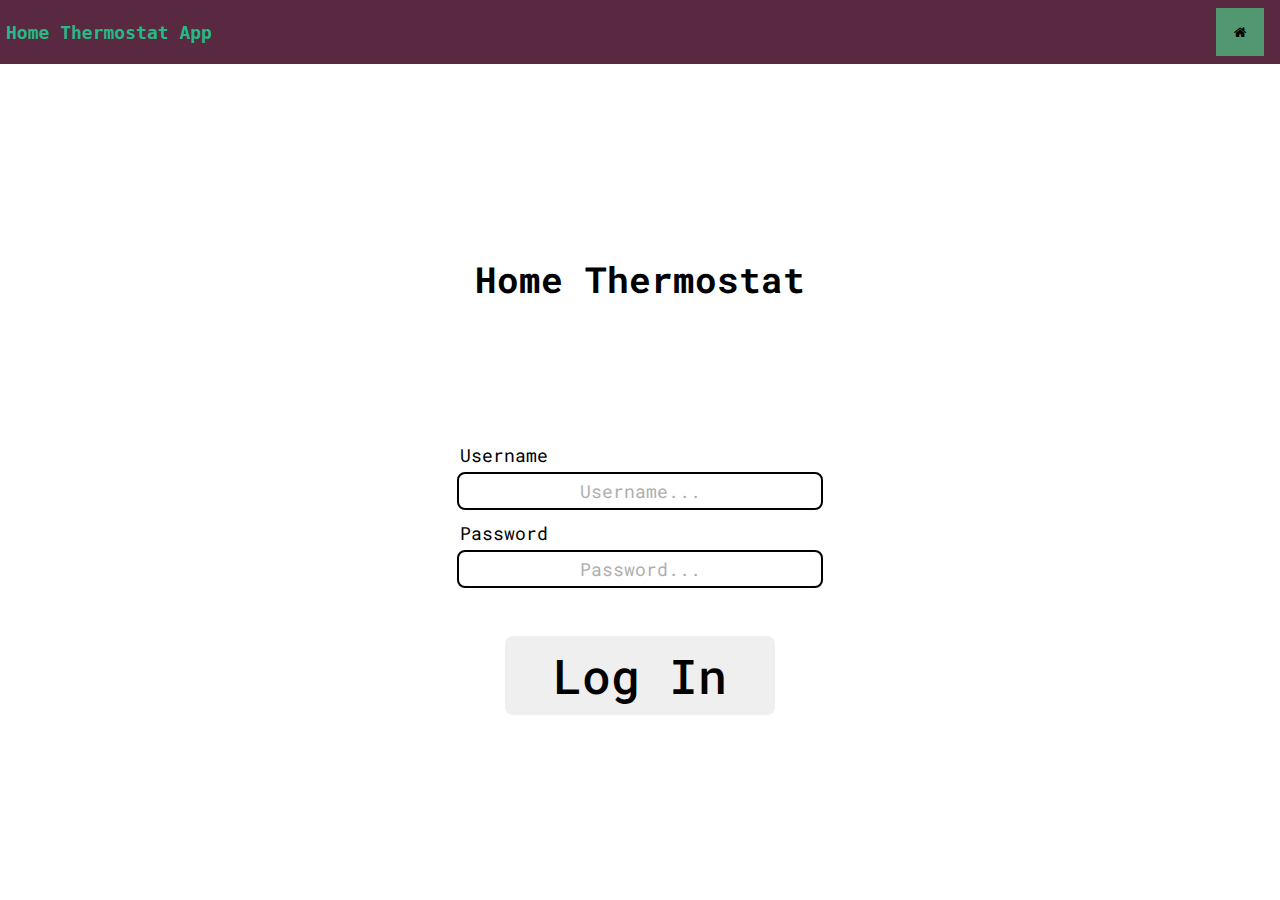
==== index.html @ e3e77040 "Add files via upload" ====
<!DOCTYPE html>
<html lang="en">
<head>
    <meta charset="UTF-8">
    <link rel="stylesheet" href="style.css">
    <script src="index.js"></script>
    <link rel="stylesheet" href="https://cdnjs.cloudflare.com/ajax/libs/font-awesome/4.7.0/css/font-awesome.min.css">
    <link rel="stylesheet" href="anims.css">

    <script src="https://www.kirupa.com/js/prefixfree.min.js"></script>
</head>
<body>

    <div class="flex-container">
        <p class="flex-item-text fade-in">Home Thermostat App</p>

        <button class="flex-item-2 homeBtn fade-in"><i class="fa fa-home"></i></button>
    </div>

    <div class="flex2-container">
        <h1 class="flex2-item-label fade-in" id="label1">Home Thermostat</h1>

        <p class="flex2-item-label fade-in">Username</p>
        
        <input type="email" class="flex2-item-input input-anim fade-in" placeholder="Username..."></input>

        <p class="flex2-item-label fade-in">Password</p>

        <input type="password" class="flex2-item-input input-anim fade-in" placeholder="Password..."></input>

        <button onclick="loginPressed()" class="loginBtn loginBtn-anim">Log In</button>
    </div>

</body>
</html>
---- style.css ----
@import url('https://fonts.googleapis.com/css2?family=Roboto+Mono:wght@400;500;600&family=Roboto+Slab:wght@400;500&display=swap');

* {
   margin: 0;
   border: 0;
   padding: 0;
   font-family: 'Roboto Mono';
}

.flex-container {
   height: 64px;
   background-color: #592941;

   margin-bottom: 32px;

   display: flex;
   flex-direction: row;
   flex-wrap: nowrap; /*Default*/
   align-items: center;
   justify-content: space-between;
   
}
.homeBtn  {
   cursor: pointer;
   
   background-color: #519872;

   width: 48px;
   height: 48px;

   margin-right: 16px;
}

.flex-item-text {
   color: #24b985;

   font-size: 18px;
   font-family: monospace;
   font-weight: bold;

   margin-left: 6px;
}

.flex2-container {
   /*height: 128px; - Isn't needed, size works automatically*/
   /*background-color: #404040;*/
   background-color: white;
   
   margin-top: 20vh;

   display: flex;
   flex-direction: column;
   flex-wrap: nowrap; /*Default*/
   align-items: center;
   justify-content: space-between;
}

.flex2-item-input {
   font-size: 18px;

   height: 32px;
   width: 360px;

   text-align: center;

   margin-top: 4px;

   padding: 1px;
   border-width: 2px;
   border-style: solid;
   border-radius: 8px;
}

.flex2-item-label {
   font-size: 18px;

   height: 24px;
   width: 360px;

   text-align: left;

   margin-top: 10px;

   padding: 1px;
   border-style: solid;
   border-radius: 6px;
}

.flex2-item-input::placeholder {
   color: #353535;
   opacity: 0.4;
}

.loginBtn {
   appearance: button;
   font-size: 48px;
   font-weight: 500;

   margin-top: 48px;
   margin-bottom: 24px;

   padding: 8px;
   padding-left: 48px;
   padding-right: 48px;

   border-style: solid;
   border-radius: 8px;

   text-decoration: none;

   cursor: pointer;
}

#label1 {
   font-size: 36px;
   
   height: 48px;

   text-align: center;

   margin-bottom: 128px;
   padding: 1px;
   border-style: solid;
   border-radius: 6px;
}

input:after {
   border-color: red;
}
---- anims.css ----
.fade-in {
	animation: fadeIn 0.8s;
}

@keyframes fadeIn {
	0% {
		opacity: 0;
		transform: translate3d(-100px, 0px, 0px);
	}

	100% {
		transform: translate3d(0px, 0px, 0px);
	}
}

.loginBtn-anim:hover {
	animation: loginBtnHov 0.4s ease 0s 1 normal forwards;
}

.loginBtn-anim:not(:hover) {
   animation: loginBtnNoHov 0.4s ease 0s 1 normal forwards;
	opacity: 1;
}

@keyframes loginBtnHov {
	0% {
		transform: scale(0.92);
		background-color: #3E90CC;
	}

	100% {
		transform: scale(1);
		background-color: #2B70A1;
	}
}

@keyframes loginBtnNoHov {
	0% {
		transform: scale(1);
		background-color: #2B70A1;
	}

	100% {
		transform: scale(0.92);
		background-color: #3E90CC;
	}
}

@keyframes fadeInDelayed {
	0% {
		opacity: 0;
		transform: translateX(-100px);
	}

	100% {
		opacity: 1;
		transform: translateX(0);
	}
}
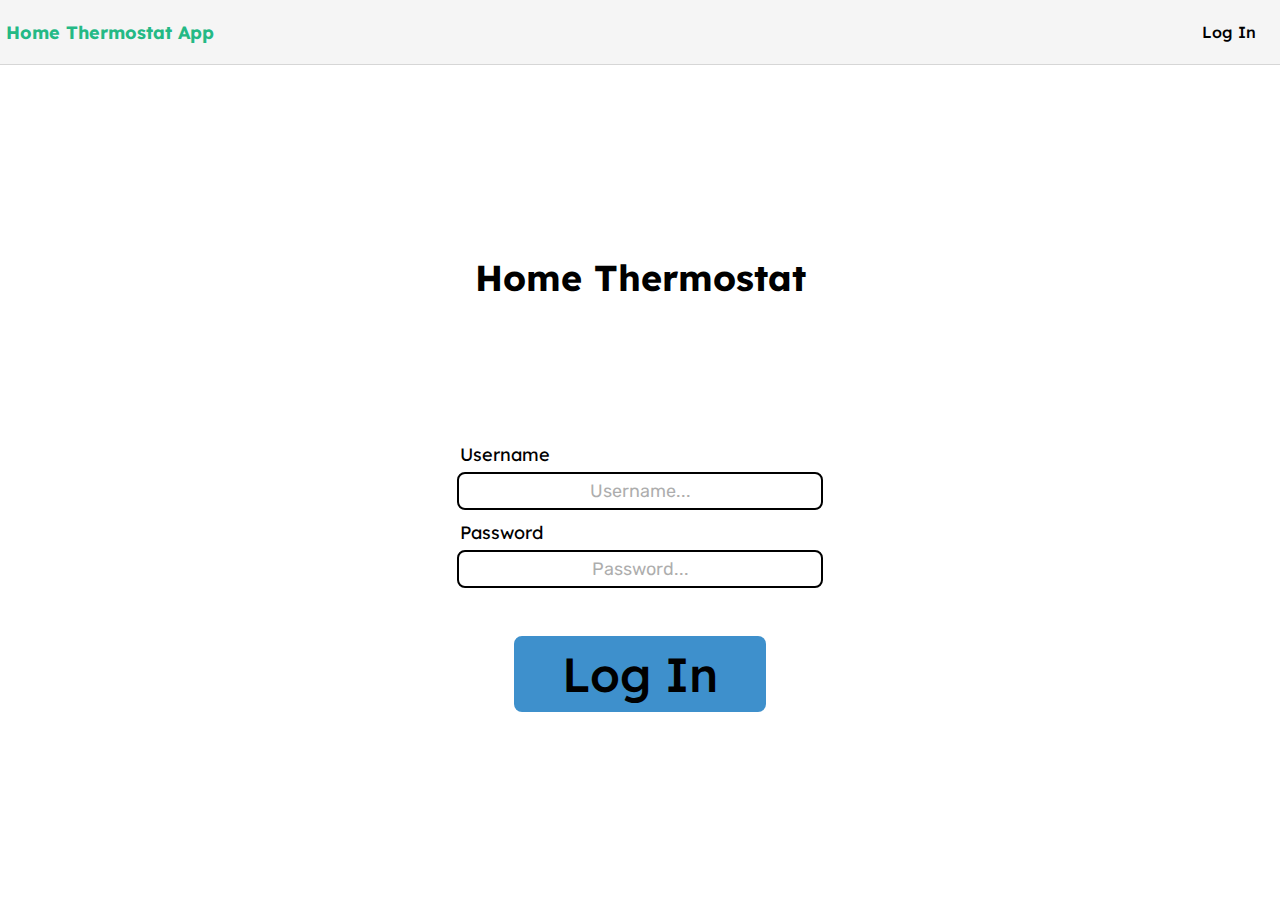
==== commit 8b19e5e4: "Rename main.html to index.html" ====
--- a/index.html
+++ b/index.html
@@ -3,33 +3,25 @@
 <head>
     <meta charset="UTF-8">
     <link rel="stylesheet" href="style.css">
-    <script src="index.js"></script>
-    <link rel="stylesheet" href="https://cdnjs.cloudflare.com/ajax/libs/font-awesome/4.7.0/css/font-awesome.min.css">
     <link rel="stylesheet" href="anims.css">
-
-    <script src="https://www.kirupa.com/js/prefixfree.min.js"></script>
+    <script src="temperature.js"></script>
+    <script src="login.js"></script>
 </head>
 <body>
 
     <div class="flex-container">
         <p class="flex-item-text fade-in">Home Thermostat App</p>
-
-        <button class="flex-item-2 homeBtn fade-in"><i class="fa fa-home"></i></button>
+        <button onclick="loginPressed()" class="loginBtn-anim" id="small-login-out-Btn">Log In</button>
     </div>
 
     <div class="flex2-container">
         <h1 class="flex2-item-label fade-in" id="label1">Home Thermostat</h1>
-
         <p class="flex2-item-label fade-in">Username</p>
-        
-        <input type="email" class="flex2-item-input input-anim fade-in" placeholder="Username..."></input>
-
+        <input type="email" class="flex2-item-input fade-in up-anim up-anim-highlight" id="username" placeholder="Username..."></input>
         <p class="flex2-item-label fade-in">Password</p>
-
-        <input type="password" class="flex2-item-input input-anim fade-in" placeholder="Password..."></input>
-
-        <button onclick="loginPressed()" class="loginBtn loginBtn-anim">Log In</button>
+        <input type="password" class="flex2-item-input fade-in up-anim up-anim-highlight" id="password" placeholder="Password..."></input>
+        <button onclick="loginPressed()" class="loginBtn-anim" id="loginBtn-1">Log In</button>
     </div>
 
 </body>
-</html>+</html>
--- a/style.css
+++ b/style.css
@@ -1,17 +1,29 @@
 @import url('https://fonts.googleapis.com/css2?family=Roboto+Mono:wght@400;500;600&family=Roboto+Slab:wght@400;500&display=swap');
+
+@import url('https://fonts.googleapis.com/css2?family=Lexend:wght@300;400;500;700&display=swap');
+
+@import url('https://fonts.googleapis.com/css2?family=Rubik:wght@400;500&display=swap');
 
 * {
    margin: 0;
    border: 0;
    padding: 0;
-   font-family: 'Roboto Mono';
+   font-family: 'Lexend';
 }
+
+/* body {
+   background-color: #EBEBEB;
+} */
 
 .flex-container {
    height: 64px;
-   background-color: #592941;
+
+   background-color: #F5F5F5;
 
    margin-bottom: 32px;
+
+   outline: #b5b5b58e solid;
+   outline-width: 0.5px;
 
    display: flex;
    flex-direction: row;
@@ -20,10 +32,11 @@
    justify-content: space-between;
    
 }
+
 .homeBtn  {
    cursor: pointer;
    
-   background-color: #519872;
+   /* background-color: #519872; */
 
    width: 48px;
    height: 48px;
@@ -35,7 +48,6 @@
    color: #24b985;
 
    font-size: 18px;
-   font-family: monospace;
    font-weight: bold;
 
    margin-left: 6px;
@@ -57,6 +69,9 @@
 
 .flex2-item-input {
    font-size: 18px;
+
+   font-family: 'Rubik';
+   font-weight: 400;
 
    height: 32px;
    width: 360px;
@@ -91,10 +106,12 @@
    opacity: 0.4;
 }
 
-.loginBtn {
+#loginBtn-1 {
    appearance: button;
    font-size: 48px;
    font-weight: 500;
+
+   background-color: #3E90CC;
 
    margin-top: 48px;
    margin-bottom: 24px;
@@ -105,6 +122,28 @@
 
    border-style: solid;
    border-radius: 8px;
+
+   text-decoration: none;
+
+   cursor: pointer;
+}
+
+#small-login-out-Btn {
+   appearance: button;
+   font-size: 16px;
+   font-weight: 500;
+
+   background-color: #f5f5f5;
+
+   /* margin-top: 24px;
+   margin-bottom: 12px; */
+
+   padding: 4px;
+   padding-left: 24px;
+   padding-right: 24px;
+
+   /* border-style: solid;
+   border-radius: 8px; */
 
    text-decoration: none;
 
@@ -124,6 +163,6 @@
    border-radius: 6px;
 }
 
-input:after {
+.input-anim:after {
    border-color: red;
 }--- a/anims.css
+++ b/anims.css
@@ -1,3 +1,5 @@
+/* Main page fade in animation */
+
 .fade-in {
 	animation: fadeIn 0.8s;
 }
@@ -5,13 +7,15 @@
 @keyframes fadeIn {
 	0% {
 		opacity: 0;
-		transform: translate3d(-100px, 0px, 0px);
+		transform: translateX(-100px);
 	}
 
 	100% {
-		transform: translate3d(0px, 0px, 0px);
+		transform: translateX(0px);
 	}
 }
+
+/* Log in button animation */
 
 .loginBtn-anim:hover {
 	animation: loginBtnHov 0.4s ease 0s 1 normal forwards;
@@ -25,35 +29,121 @@
 @keyframes loginBtnHov {
 	0% {
 		transform: scale(0.92);
-		background-color: #3E90CC;
+		/* background-color: #3E90CC; */
+		opacity: 1;
 	}
 
 	100% {
 		transform: scale(1);
-		background-color: #2B70A1;
+		/* background-color: #2B70A1; */
+		opacity: 0.875;
 	}
 }
 
 @keyframes loginBtnNoHov {
 	0% {
 		transform: scale(1);
-		background-color: #2B70A1;
+		/* background-color: #2B70A1; */
+		opacity: 0.875;
 	}
 
 	100% {
 		transform: scale(0.92);
-		background-color: #3E90CC;
+		/* background-color: #3E90CC; */
+		opacity: 1;
 	}
 }
 
-@keyframes fadeInDelayed {
+/* Username/Password when highlighted Animation */
+
+   .up-anim-highlight:focus {
+	animation: upAnimFocus 0.4s;
+	outline: 0;
+
+	border-width: 5px;
+	border-color: #30C5FF;
+}
+
+	.up-anim-highlight:not(:focus) {
+	animation: upAnimNoFocus 0.4s;
+	
+	border-width: 2px;
+	border-color: black;
+}
+
+@keyframes upAnimFocus {
+	0% {
+		padding: 1px;
+		border-width: 2px;
+		border-style: solid;
+		border-radius: 8px;
+		border-color: black;
+	}
+
+	100% {
+		border-width: 5px;
+		border-color: #30C5FF;
+	}
+}
+
+@keyframes upAnimNoFocus {
+	0% {
+		border-width: 5px;
+		border-color: #30C5FF;
+	}
+	100% {
+		padding: 1px;
+		border-width: 2px;
+		border-style: solid;
+		border-radius: 8px;
+		border-color: black;
+	}
+}
+
+/* Second page fade in animation */
+
+.second-fade-in {
+	animation: secondFadeIn 1s;
+}
+
+@keyframes secondFadeIn {
 	0% {
 		opacity: 0;
-		transform: translateX(-100px);
 	}
 
 	100% {
 		opacity: 1;
-		transform: translateX(0);
+	}
+}
+
+/* Temp up & down arrow button animations */
+
+.subitem-anim:hover {
+	animation: subItemHov 0.5s;
+	opacity: 0.6;
+}
+
+.subitem-anim:not(:hover) {
+	animation: subItemNoHov 0.5s;
+	opacity: 1;
+}
+
+@keyframes subItemHov {
+	0% {
+		opacity: 1;
+	}
+
+	100% {
+		opacity: 0.6;
+	}
+}
+
+@keyframes subItemNoHov {
+	0% {
+		opacity: 0.6;
+	}
+
+	100% {
+		opacity: 1;
 	}
 }